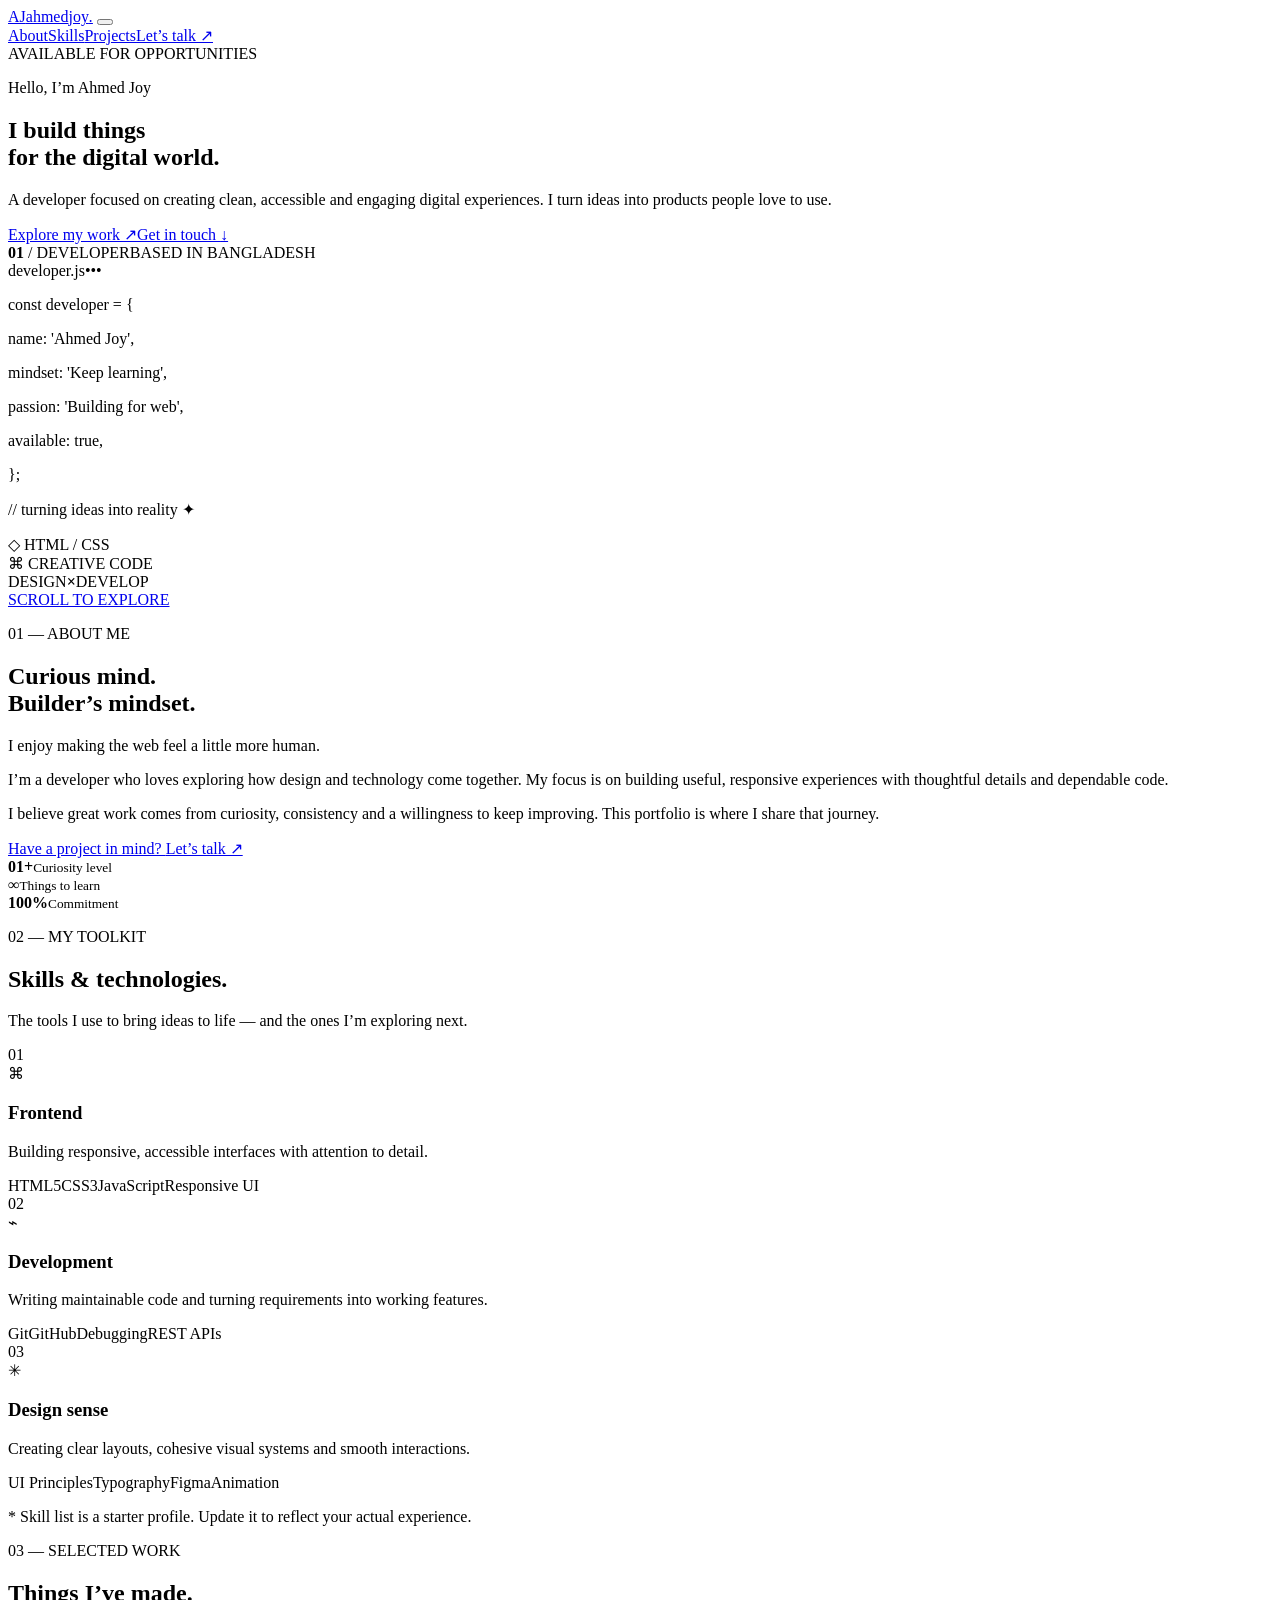
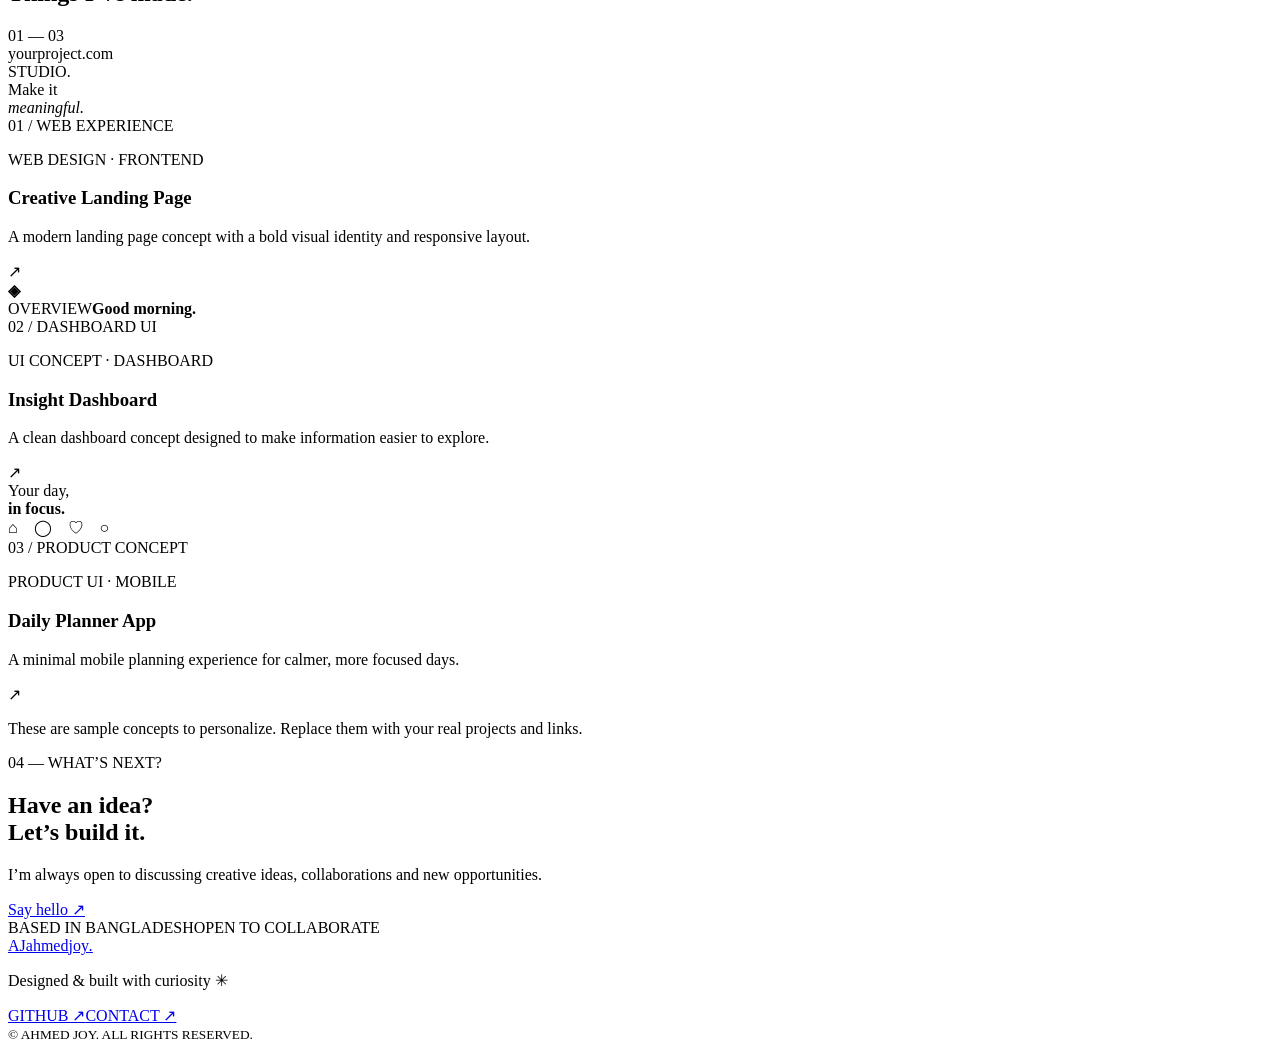
==== index.html @ 022b7ca3 "Build responsive developer portfolio" ====
<!doctype html>
<html lang="en">
<head>
  <meta charset="UTF-8">
  <meta name="viewport" content="width=device-width, initial-scale=1.0">
  <meta name="theme-color" content="#080b12">
  <meta name="description" content="Ahmed Joy — developer crafting thoughtful digital experiences, modern websites and useful applications.">
  <title>Ahmed Joy — Developer & Creator</title>
  <link rel="preconnect" href="https://fonts.googleapis.com">
  <link rel="preconnect" href="https://fonts.gstatic.com" crossorigin>
  <link href="https://fonts.googleapis.com/css2?family=DM+Mono:wght@400;500&family=Manrope:wght@400;500;600;700;800&display=swap" rel="stylesheet">
  <link rel="stylesheet" href="styles.css">
  <script defer src="script.js"></script>
</head>
<body>
  <div class="scroll-progress" aria-hidden="true"></div>
  <header class="site-header">
    <nav class="nav container" aria-label="Main navigation">
      <a class="brand" href="#home" aria-label="Ahmed Joy home"><span class="brand-mark">AJ</span><span>ahmed<span class="muted">joy</span><i>.</i></span></a>
      <button class="menu-toggle" aria-label="Open navigation" aria-expanded="false"><span></span><span></span></button>
      <div class="nav-links">
        <a href="#about">About</a><a href="#skills">Skills</a><a href="#projects">Projects</a><a href="#contact" class="nav-cta">Let’s talk <span>↗</span></a>
      </div>
    </nav>
  </header>

  <main>
    <section class="hero container" id="home">
      <div class="hero-copy">
        <div class="eyebrow"><span class="status-dot"></span> AVAILABLE FOR OPPORTUNITIES</div>
        <p class="hero-kicker">Hello, I’m Ahmed Joy</p>
        <h1>I build things<br>for the <span class="gradient-text">digital world.</span></h1>
        <p class="hero-description">A developer focused on creating clean, accessible and engaging digital experiences. I turn ideas into products people love to use.</p>
        <div class="hero-actions"><a class="button button-primary" href="#projects">Explore my work <span>↗</span></a><a class="button button-ghost" href="#contact">Get in touch <span>↓</span></a></div>
        <div class="hero-meta"><span><b>01</b> / DEVELOPER</span><span class="meta-line"></span><span>BASED IN BANGLADESH</span></div>
      </div>
      <div class="hero-art" aria-label="Abstract developer illustration">
        <div class="orbit orbit-one"></div><div class="orbit orbit-two"></div>
        <div class="glow"></div>
        <div class="code-card">
          <div class="code-top"><div class="window-dots"><i></i><i></i><i></i></div><span>developer.js</span><span class="code-menu">•••</span></div>
          <div class="code-body"><p><span class="code-purple">const</span> <span class="code-blue">developer</span> = {</p><p class="indent">name: <span class="code-green">'Ahmed Joy'</span>,</p><p class="indent">mindset: <span class="code-green">'Keep learning'</span>,</p><p class="indent">passion: <span class="code-green">'Building for web'</span>,</p><p class="indent">available: <span class="code-orange">true</span>,</p><p>};</p><p class="code-comment">// turning ideas into reality ✦</p><div class="terminal-cursor"></div></div>
        </div>
        <div class="floating-chip chip-html"><span>◇</span> HTML / CSS</div><div class="floating-chip chip-code"><span>⌘</span> CREATIVE CODE</div>
        <div class="hero-stamp"><span>DESIGN</span><b>×</b><span>DEVELOP</span></div>
      </div>
      <a class="scroll-hint" href="#about"><span></span> SCROLL TO EXPLORE</a>
    </section>

    <section class="section container" id="about">
      <div class="section-heading"><p class="section-index">01 — ABOUT ME</p><h2>Curious mind.<br><span class="muted-heading">Builder’s mindset.</span></h2></div>
      <div class="about-grid"><div class="about-lead"><p class="large-copy">I enjoy making the web feel a little more <span class="gradient-text">human.</span></p></div><div class="about-text"><p>I’m a developer who loves exploring how design and technology come together. My focus is on building useful, responsive experiences with thoughtful details and dependable code.</p><p>I believe great work comes from curiosity, consistency and a willingness to keep improving. This portfolio is where I share that journey.</p><a class="text-link" href="#contact">Have a project in mind? <span>Let’s talk ↗</span></a></div></div>
      <div class="stats-row"><div><strong>01<span>+</span></strong><small>Curiosity level</small></div><div><strong>∞</strong><small>Things to learn</small></div><div><strong>100<span>%</span></strong><small>Commitment</small></div></div>
    </section>

    <section class="section section-dark" id="skills"><div class="container">
      <div class="section-heading"><p class="section-index">02 — MY TOOLKIT</p><h2>Skills & <span class="muted-heading">technologies.</span></h2><p class="section-subtitle">The tools I use to bring ideas to life — and the ones I’m exploring next.</p></div>
      <div class="skills-grid">
        <article class="skill-card"><span class="skill-number">01</span><div class="skill-icon">⌘</div><h3>Frontend</h3><p>Building responsive, accessible interfaces with attention to detail.</p><div class="tags"><span>HTML5</span><span>CSS3</span><span>JavaScript</span><span>Responsive UI</span></div></article>
        <article class="skill-card"><span class="skill-number">02</span><div class="skill-icon">⌁</div><h3>Development</h3><p>Writing maintainable code and turning requirements into working features.</p><div class="tags"><span>Git</span><span>GitHub</span><span>Debugging</span><span>REST APIs</span></div></article>
        <article class="skill-card"><span class="skill-number">03</span><div class="skill-icon">✳</div><h3>Design sense</h3><p>Creating clear layouts, cohesive visual systems and smooth interactions.</p><div class="tags"><span>UI Principles</span><span>Typography</span><span>Figma</span><span>Animation</span></div></article>
      </div>
      <p class="skills-note">* Skill list is a starter profile. Update it to reflect your actual experience.</p>
    </div></section>

    <section class="section container" id="projects">
      <div class="section-heading projects-heading"><div><p class="section-index">03 — SELECTED WORK</p><h2>Things I’ve <span class="muted-heading">made.</span></h2></div><span class="project-count">01 — 03</span></div>
      <div class="projects-grid">
        <article class="project-card project-featured"><div class="project-visual visual-one"><div class="browser-frame"><div class="browser-bar"><i></i><i></i><i></i><span>yourproject.com</span></div><div class="browser-content"><div class="mini-brand">STUDIO<span>.</span></div><div class="mini-title">Make it<br><em>meaningful.</em></div><div class="mini-button"></div><div class="mini-shape"></div></div></div><span class="visual-label">01 / WEB EXPERIENCE</span></div><div class="project-info"><div><p class="project-type">WEB DESIGN · FRONTEND</p><h3>Creative Landing Page</h3><p>A modern landing page concept with a bold visual identity and responsive layout.</p></div><span class="project-arrow">↗</span></div></article>
        <article class="project-card"><div class="project-visual visual-two"><div class="dashboard-ui"><div class="dash-sidebar"><b>◈</b><i></i><i></i><i></i></div><div class="dash-main"><span>OVERVIEW</span><strong>Good morning.</strong><div class="dash-stats"><i></i><i></i><i></i></div><div class="dash-chart"><b></b><b></b><b></b><b></b><b></b><b></b><b></b></div></div></div><span class="visual-label">02 / DASHBOARD UI</span></div><div class="project-info"><div><p class="project-type">UI CONCEPT · DASHBOARD</p><h3>Insight Dashboard</h3><p>A clean dashboard concept designed to make information easier to explore.</p></div><span class="project-arrow">↗</span></div></article>
        <article class="project-card"><div class="project-visual visual-three"><div class="phone-ui"><div class="phone-notch"></div><div class="phone-greeting">Your day,<br><b>in focus.</b></div><div class="phone-task"></div><div class="phone-task short"></div><div class="phone-task"></div><div class="phone-nav">⌂　◯　♡　○</div></div><span class="visual-label">03 / PRODUCT CONCEPT</span></div><div class="project-info"><div><p class="project-type">PRODUCT UI · MOBILE</p><h3>Daily Planner App</h3><p>A minimal mobile planning experience for calmer, more focused days.</p></div><span class="project-arrow">↗</span></div></article>
      </div>
      <p class="project-disclaimer">These are sample concepts to personalize. Replace them with your real projects and links.</p>
    </section>

    <section class="contact-section" id="contact"><div class="container contact-inner"><p class="section-index">04 — WHAT’S NEXT?</p><h2>Have an idea?<br><span class="gradient-text">Let’s build it.</span></h2><p class="contact-copy">I’m always open to discussing creative ideas, collaborations and new opportunities.</p><a class="button button-primary" href="mailto:hello@example.com">Say hello <span>↗</span></a><div class="contact-bottom"><span>BASED IN BANGLADESH</span><span>OPEN TO COLLABORATE</span></div></div></section>
  </main>
  <footer class="footer"><div class="container footer-inner"><a class="brand" href="#home"><span class="brand-mark">AJ</span><span>ahmed<span class="muted">joy</span><i>.</i></span></a><p>Designed & built with curiosity <span>✳</span></p><div class="social-links"><a href="https://github.com/Ahmed-joy" target="_blank" rel="noreferrer">GITHUB ↗</a><a href="#contact">CONTACT ↗</a></div><small>© <span id="year"></span> AHMED JOY. ALL RIGHTS RESERVED.</small></div></footer>
</body>
</html>
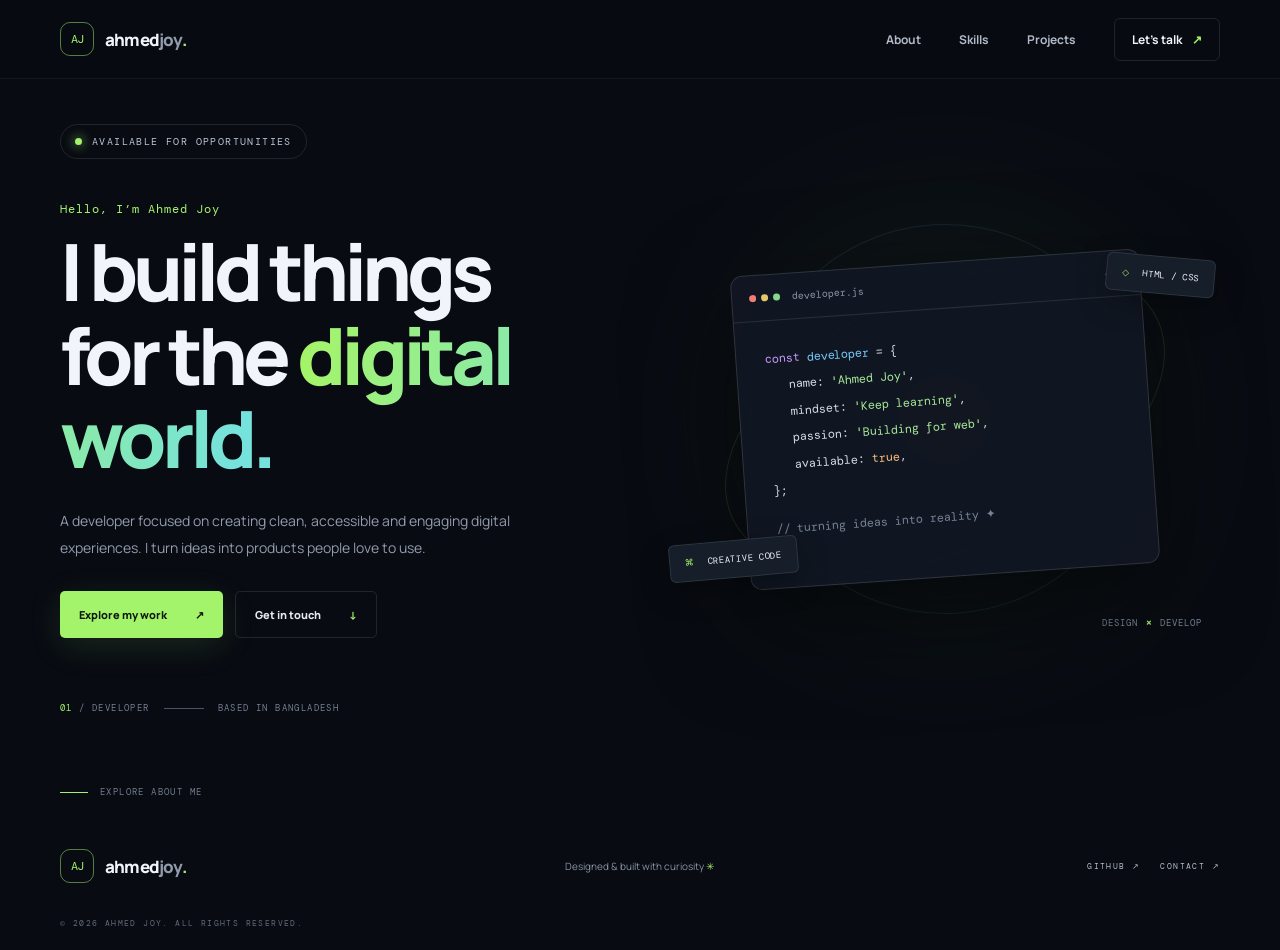
==== commit 0e2a3a11: "Enable multipage portfolio navigation" ====
--- a/index.html
+++ b/index.html
@@ -16,10 +16,10 @@
   <div class="scroll-progress" aria-hidden="true"></div>
   <header class="site-header">
     <nav class="nav container" aria-label="Main navigation">
-      <a class="brand" href="#home" aria-label="Ahmed Joy home"><span class="brand-mark">AJ</span><span>ahmed<span class="muted">joy</span><i>.</i></span></a>
+      <a class="brand" href="index.html" aria-label="Ahmed Joy home"><span class="brand-mark">AJ</span><span>ahmed<span class="muted">joy</span><i>.</i></span></a>
       <button class="menu-toggle" aria-label="Open navigation" aria-expanded="false"><span></span><span></span></button>
       <div class="nav-links">
-        <a href="#about">About</a><a href="#skills">Skills</a><a href="#projects">Projects</a><a href="#contact" class="nav-cta">Let’s talk <span>↗</span></a>
+        <a href="about.html">About</a><a href="skills.html">Skills</a><a href="projects.html">Projects</a><a href="contact.html" class="nav-cta">Let’s talk <span>↗</span></a>
       </div>
     </nav>
   </header>
@@ -31,7 +31,7 @@
         <p class="hero-kicker">Hello, I’m Ahmed Joy</p>
         <h1>I build things<br>for the <span class="gradient-text">digital world.</span></h1>
         <p class="hero-description">A developer focused on creating clean, accessible and engaging digital experiences. I turn ideas into products people love to use.</p>
-        <div class="hero-actions"><a class="button button-primary" href="#projects">Explore my work <span>↗</span></a><a class="button button-ghost" href="#contact">Get in touch <span>↓</span></a></div>
+        <div class="hero-actions"><a class="button button-primary" href="projects.html">Explore my work <span>↗</span></a><a class="button button-ghost" href="contact.html">Get in touch <span>↓</span></a></div>
         <div class="hero-meta"><span><b>01</b> / DEVELOPER</span><span class="meta-line"></span><span>BASED IN BANGLADESH</span></div>
       </div>
       <div class="hero-art" aria-label="Abstract developer illustration">
@@ -44,37 +44,11 @@
         <div class="floating-chip chip-html"><span>◇</span> HTML / CSS</div><div class="floating-chip chip-code"><span>⌘</span> CREATIVE CODE</div>
         <div class="hero-stamp"><span>DESIGN</span><b>×</b><span>DEVELOP</span></div>
       </div>
-      <a class="scroll-hint" href="#about"><span></span> SCROLL TO EXPLORE</a>
+      <a class="scroll-hint" href="about.html"><span></span> EXPLORE ABOUT ME</a>
     </section>
 
-    <section class="section container" id="about">
-      <div class="section-heading"><p class="section-index">01 — ABOUT ME</p><h2>Curious mind.<br><span class="muted-heading">Builder’s mindset.</span></h2></div>
-      <div class="about-grid"><div class="about-lead"><p class="large-copy">I enjoy making the web feel a little more <span class="gradient-text">human.</span></p></div><div class="about-text"><p>I’m a developer who loves exploring how design and technology come together. My focus is on building useful, responsive experiences with thoughtful details and dependable code.</p><p>I believe great work comes from curiosity, consistency and a willingness to keep improving. This portfolio is where I share that journey.</p><a class="text-link" href="#contact">Have a project in mind? <span>Let’s talk ↗</span></a></div></div>
-      <div class="stats-row"><div><strong>01<span>+</span></strong><small>Curiosity level</small></div><div><strong>∞</strong><small>Things to learn</small></div><div><strong>100<span>%</span></strong><small>Commitment</small></div></div>
-    </section>
-
-    <section class="section section-dark" id="skills"><div class="container">
-      <div class="section-heading"><p class="section-index">02 — MY TOOLKIT</p><h2>Skills & <span class="muted-heading">technologies.</span></h2><p class="section-subtitle">The tools I use to bring ideas to life — and the ones I’m exploring next.</p></div>
-      <div class="skills-grid">
-        <article class="skill-card"><span class="skill-number">01</span><div class="skill-icon">⌘</div><h3>Frontend</h3><p>Building responsive, accessible interfaces with attention to detail.</p><div class="tags"><span>HTML5</span><span>CSS3</span><span>JavaScript</span><span>Responsive UI</span></div></article>
-        <article class="skill-card"><span class="skill-number">02</span><div class="skill-icon">⌁</div><h3>Development</h3><p>Writing maintainable code and turning requirements into working features.</p><div class="tags"><span>Git</span><span>GitHub</span><span>Debugging</span><span>REST APIs</span></div></article>
-        <article class="skill-card"><span class="skill-number">03</span><div class="skill-icon">✳</div><h3>Design sense</h3><p>Creating clear layouts, cohesive visual systems and smooth interactions.</p><div class="tags"><span>UI Principles</span><span>Typography</span><span>Figma</span><span>Animation</span></div></article>
-      </div>
-      <p class="skills-note">* Skill list is a starter profile. Update it to reflect your actual experience.</p>
-    </div></section>
-
-    <section class="section container" id="projects">
-      <div class="section-heading projects-heading"><div><p class="section-index">03 — SELECTED WORK</p><h2>Things I’ve <span class="muted-heading">made.</span></h2></div><span class="project-count">01 — 03</span></div>
-      <div class="projects-grid">
-        <article class="project-card project-featured"><div class="project-visual visual-one"><div class="browser-frame"><div class="browser-bar"><i></i><i></i><i></i><span>yourproject.com</span></div><div class="browser-content"><div class="mini-brand">STUDIO<span>.</span></div><div class="mini-title">Make it<br><em>meaningful.</em></div><div class="mini-button"></div><div class="mini-shape"></div></div></div><span class="visual-label">01 / WEB EXPERIENCE</span></div><div class="project-info"><div><p class="project-type">WEB DESIGN · FRONTEND</p><h3>Creative Landing Page</h3><p>A modern landing page concept with a bold visual identity and responsive layout.</p></div><span class="project-arrow">↗</span></div></article>
-        <article class="project-card"><div class="project-visual visual-two"><div class="dashboard-ui"><div class="dash-sidebar"><b>◈</b><i></i><i></i><i></i></div><div class="dash-main"><span>OVERVIEW</span><strong>Good morning.</strong><div class="dash-stats"><i></i><i></i><i></i></div><div class="dash-chart"><b></b><b></b><b></b><b></b><b></b><b></b><b></b></div></div></div><span class="visual-label">02 / DASHBOARD UI</span></div><div class="project-info"><div><p class="project-type">UI CONCEPT · DASHBOARD</p><h3>Insight Dashboard</h3><p>A clean dashboard concept designed to make information easier to explore.</p></div><span class="project-arrow">↗</span></div></article>
-        <article class="project-card"><div class="project-visual visual-three"><div class="phone-ui"><div class="phone-notch"></div><div class="phone-greeting">Your day,<br><b>in focus.</b></div><div class="phone-task"></div><div class="phone-task short"></div><div class="phone-task"></div><div class="phone-nav">⌂　◯　♡　○</div></div><span class="visual-label">03 / PRODUCT CONCEPT</span></div><div class="project-info"><div><p class="project-type">PRODUCT UI · MOBILE</p><h3>Daily Planner App</h3><p>A minimal mobile planning experience for calmer, more focused days.</p></div><span class="project-arrow">↗</span></div></article>
-      </div>
-      <p class="project-disclaimer">These are sample concepts to personalize. Replace them with your real projects and links.</p>
-    </section>
-
-    <section class="contact-section" id="contact"><div class="container contact-inner"><p class="section-index">04 — WHAT’S NEXT?</p><h2>Have an idea?<br><span class="gradient-text">Let’s build it.</span></h2><p class="contact-copy">I’m always open to discussing creative ideas, collaborations and new opportunities.</p><a class="button button-primary" href="mailto:hello@example.com">Say hello <span>↗</span></a><div class="contact-bottom"><span>BASED IN BANGLADESH</span><span>OPEN TO COLLABORATE</span></div></div></section>
+    
   </main>
-  <footer class="footer"><div class="container footer-inner"><a class="brand" href="#home"><span class="brand-mark">AJ</span><span>ahmed<span class="muted">joy</span><i>.</i></span></a><p>Designed & built with curiosity <span>✳</span></p><div class="social-links"><a href="https://github.com/Ahmed-joy" target="_blank" rel="noreferrer">GITHUB ↗</a><a href="#contact">CONTACT ↗</a></div><small>© <span id="year"></span> AHMED JOY. ALL RIGHTS RESERVED.</small></div></footer>
+  <footer class="footer"><div class="container footer-inner"><a class="brand" href="index.html"><span class="brand-mark">AJ</span><span>ahmed<span class="muted">joy</span><i>.</i></span></a><p>Designed & built with curiosity <span>✳</span></p><div class="social-links"><a href="https://github.com/Ahmed-joy" target="_blank" rel="noreferrer">GITHUB ↗</a><a href="contact.html">CONTACT ↗</a></div><small>© <span id="year"></span> AHMED JOY. ALL RIGHTS RESERVED.</small></div></footer>
 </body>
 </html>
--- a/styles.css
+++ b/styles.css
@@ -0,0 +1 @@
+:root{--bg:#080b12;--panel:#10151f;--panel2:#131a26;--text:#f1f4fa;--muted:#929bab;--line:rgba(255,255,255,.1);--accent:#a4f46b;--cyan:#75e2dc;--font:'Manrope',sans-serif;--mono:'DM Mono',monospace}*{box-sizing:border-box}html{scroll-behavior:smooth;scroll-padding-top:90px}body{margin:0;background:var(--bg);color:var(--text);font-family:var(--font);-webkit-font-smoothing:antialiased}a{color:inherit;text-decoration:none}.container{width:min(1160px,calc(100% - 64px));margin-inline:auto}.scroll-progress{position:fixed;z-index:20;top:0;left:0;height:2px;width:0;background:linear-gradient(90deg,var(--accent),var(--cyan))}.site-header{position:sticky;top:0;z-index:15;background:rgba(8,11,18,.82);backdrop-filter:blur(18px);border-bottom:1px solid rgba(255,255,255,.06)}.nav{height:78px;display:flex;align-items:center;justify-content:space-between}.brand{display:inline-flex;align-items:center;gap:11px;font-size:17px;font-weight:800;letter-spacing:-.8px}.brand-mark{width:34px;height:34px;display:grid;place-items:center;border:1px solid rgba(164,244,107,.5);border-radius:10px;color:var(--accent);font:12px var(--mono);letter-spacing:-1px}.brand .muted,.muted{color:var(--muted)}.brand i{font-style:normal;color:var(--accent)}.nav-links{display:flex;align-items:center;gap:38px;color:#b3bac7;font-size:12px;font-weight:700}.nav-links a{transition:color .2s}.nav-links a:hover{color:var(--accent)}.nav-cta{padding:12px 17px;border:1px solid var(--line);border-radius:6px;color:var(--text)!important}.nav-cta span{color:var(--accent);margin-left:8px}.menu-toggle{display:none;background:none;border:0}.hero{min-height:680px;display:grid;grid-template-columns:1.05fr .95fr;align-items:center;position:relative;padding-top:45px;padding-bottom:110px}.hero-copy{position:relative;z-index:2}.eyebrow,.section-index,.hero-meta,.scroll-hint,.project-type,.visual-label,.project-count,.contact-bottom,.footer small,.social-links{font:10px var(--mono);letter-spacing:1.4px}.eyebrow{display:inline-flex;align-items:center;gap:10px;color:#bac4d1;border:1px solid var(--line);border-radius:30px;padding:10px 14px}.status-dot{width:7px;height:7px;border-radius:50%;background:var(--accent);box-shadow:0 0 12px var(--accent)}.hero-kicker{margin:42px 0 13px;color:var(--accent);font:12px var(--mono);letter-spacing:1px}.hero h1{font-size:clamp(48px,6.2vw,79px);line-height:1.06;letter-spacing:-5px;margin:0;font-weight:800}.gradient-text{background:linear-gradient(100deg,#a4f46b 5%,#75e2dc 90%);-webkit-background-clip:text;background-clip:text;color:transparent}.hero-description{max-width:490px;color:var(--muted);font-size:14px;line-height:1.9;margin:27px 0 30px}.hero-actions{display:flex;gap:12px;flex-wrap:wrap}.button{display:inline-flex;align-items:center;gap:28px;padding:15px 19px;border-radius:5px;font-size:11px;font-weight:800;transition:transform .2s,box-shadow .2s}.button:hover{transform:translateY(-3px)}.button-primary{background:var(--accent);color:#10170c;box-shadow:0 8px 35px rgba(164,244,107,.12)}.button-primary:hover{box-shadow:0 12px 35px rgba(164,244,107,.24)}.button-ghost{border:1px solid var(--line);color:#e5e9ef}.button-ghost span{color:var(--accent)}.hero-meta{display:flex;align-items:center;gap:14px;color:#747f90;margin-top:64px;font-size:9px}.hero-meta b{color:var(--accent);font-weight:400}.meta-line{width:40px;height:1px;background:#4b5564}.hero-art{height:470px;position:relative;display:grid;place-items:center}.glow{position:absolute;width:300px;height:300px;background:#8ce878;filter:blur(130px);opacity:.12;border-radius:50%}.orbit{position:absolute;border:1px solid rgba(164,244,107,.13);border-radius:50%;transform:rotate(-25deg)}.orbit-one{width:470px;height:260px}.orbit-two{width:390px;height:390px;border-color:rgba(117,226,220,.1)}.code-card{position:relative;z-index:1;width:min(410px,90%);background:rgba(17,23,34,.94);border:1px solid rgba(255,255,255,.13);border-radius:12px;box-shadow:0 35px 100px #0008;transform:rotate(-4deg);animation:float 7s ease-in-out infinite}.code-top{height:46px;display:flex;align-items:center;gap:12px;padding:0 17px;border-bottom:1px solid var(--line);color:#8b95a5;font:10px var(--mono)}.window-dots{display:flex;gap:5px}.window-dots i{width:7px;height:7px;border-radius:50%;background:#f17e72}.window-dots i:nth-child(2){background:#e7c66b}.window-dots i:nth-child(3){background:#86d78b}.code-menu{margin-left:auto}.code-body{padding:25px 28px 28px;font:12px/2.2 var(--mono);color:#d5dce7}.code-body p{margin:0}.indent{padding-left:23px}.code-purple{color:#c59aff}.code-blue{color:#78c9fa}.code-green{color:#a8e89a}.code-orange{color:#ffbd80}.code-comment{color:#758295;margin-top:12px!important}.terminal-cursor{width:7px;height:14px;background:var(--accent);margin:3px 0 0 2px;animation:blink 1s steps(2) infinite}.floating-chip{position:absolute;z-index:2;background:#151e29;border:1px solid var(--line);padding:12px 15px;border-radius:6px;font:9px var(--mono);letter-spacing:.7px;box-shadow:0 10px 30px #0005}.floating-chip span{color:var(--accent);margin-right:7px}.chip-html{top:72px;right:5px;transform:rotate(5deg)}.chip-code{bottom:76px;left:0;transform:rotate(-5deg)}.hero-stamp{position:absolute;bottom:25px;right:18px;display:flex;align-items:center;gap:8px;color:#7b8797;font:9px var(--mono);letter-spacing:1px}.hero-stamp b{color:var(--accent)}.scroll-hint{position:absolute;bottom:26px;left:0;display:flex;align-items:center;gap:12px;color:#727d8d;font-size:9px}.scroll-hint span{width:28px;height:1px;background:var(--accent)}.section{padding-top:125px;padding-bottom:125px}.section-heading{margin-bottom:58px}.section-index{color:var(--accent);margin:0 0 20px}.section-heading h2,.contact-inner h2{font-size:clamp(36px,5vw,58px);letter-spacing:-3px;line-height:1.15;margin:0;font-weight:800}.muted-heading{color:#687486}.about-grid{display:grid;grid-template-columns:1fr 1fr;gap:80px}.large-copy{font-size:clamp(27px,3vw,39px);line-height:1.35;letter-spacing:-1.5px;font-weight:700;max-width:400px;margin:0}.about-text{max-width:490px;color:var(--muted);font-size:13px;line-height:2}.about-text p{margin:0 0 18px}.text-link{display:inline-flex;gap:8px;margin-top:15px;color:#dfe6ed;font-size:12px}.text-link span{color:var(--accent)}.stats-row{display:flex;gap:90px;border-top:1px solid var(--line);margin-top:75px;padding-top:28px}.stats-row div{display:grid;gap:6px}.stats-row strong{font-size:31px;letter-spacing:-2px}.stats-row strong span{color:var(--accent);font-size:20px}.stats-row small{font:10px var(--mono);color:#8791a0}.section-dark{background:#0c111a;border-top:1px solid rgba(255,255,255,.04);border-bottom:1px solid rgba(255,255,255,.04)}.section-subtitle{color:var(--muted);font-size:13px;margin:18px 0 0}.skills-grid{display:grid;grid-template-columns:repeat(3,1fr);gap:15px}.skill-card{position:relative;padding:30px 27px 27px;background:linear-gradient(145deg,#141c28,#0f151f);border:1px solid var(--line);border-radius:8px;transition:transform .25s,border-color .25s}.skill-card:hover{transform:translateY(-6px);border-color:rgba(164,244,107,.4)}.skill-number{position:absolute;top:27px;right:27px;color:#596474;font:10px var(--mono)}.skill-icon{width:43px;height:43px;display:grid;place-items:center;border:1px solid rgba(164,244,107,.28);border-radius:9px;color:var(--accent);font-size:20px}.skill-card h3{font-size:18px;margin:24px 0 10px}.skill-card p{color:var(--muted);font-size:12px;line-height:1.8;min-height:44px}.tags{display:flex;flex-wrap:wrap;gap:7px;margin-top:22px}.tags span{font:9px var(--mono);color:#aeb8c6;background:#ffffff08;border:1px solid #ffffff0d;padding:7px 9px;border-radius:3px}.skills-note,.project-disclaimer{color:#758092;font-size:10px;margin-top:19px}.projects-heading{display:flex;align-items:end;justify-content:space-between}.project-count{color:#7f8b9b;padding-bottom:8px}.projects-grid{display:grid;grid-template-columns:1.15fr 1fr;gap:38px 22px}.project-card{min-width:0}.project-featured{grid-row:span 2}.project-visual{height:270px;position:relative;overflow:hidden;border:1px solid var(--line);border-radius:7px;display:grid;place-items:center}.project-featured .project-visual{height:580px}.visual-one{background:radial-gradient(circle at 75% 30%,#b1a5ff55,transparent 32%),linear-gradient(135deg,#22213a,#171d2c 55%,#202d3a)}.browser-frame{width:78%;height:66%;background:#f1eee8;border-radius:7px;box-shadow:0 25px 70px #0007;overflow:hidden;transform:rotate(-5deg);transition:transform .5s}.project-card:hover .browser-frame{transform:rotate(-2deg) scale(1.03)}.browser-bar{height:25px;background:#e4e0da;display:flex;align-items:center;gap:4px;padding:0 10px}.browser-bar i{width:5px;height:5px;border-radius:50%;background:#a8a29a}.browser-bar span{font:6px var(--mono);color:#807b75;margin:auto}.browser-content{height:calc(100% - 25px);position:relative;padding:10% 12%;color:#252336}.mini-brand{font:8px var(--mono);letter-spacing:2px}.mini-brand span{color:#a4a0ed}.mini-title{font-size:clamp(22px,3vw,42px);line-height:1.03;font-weight:800;letter-spacing:-2px;margin-top:13%}.mini-title em{font-family:Georgia,serif;font-weight:400;color:#8d80d5}.mini-button{width:58px;height:16px;background:#8f83d5;border-radius:2px;margin-top:18px}.mini-shape{position:absolute;width:105px;height:105px;border-radius:50%;right:10%;bottom:12%;background:linear-gradient(135deg,#b4a9f0,#f3c6c0);opacity:.8}.visual-two{background:radial-gradient(circle at 20% 20%,#6dc4bd33,transparent 38%),#17262c}.dashboard-ui{width:75%;height:72%;display:flex;background:#111c23;border:1px solid #ffffff22;border-radius:7px;box-shadow:0 25px 60px #0007;overflow:hidden;transform:rotate(3deg);transition:transform .5s}.project-card:hover .dashboard-ui{transform:rotate(0) scale(1.03)}.dash-sidebar{width:17%;background:#1c3034;display:flex;align-items:center;flex-direction:column;gap:18px;padding-top:15px}.dash-sidebar b{color:#8be0c6}.dash-sidebar i{width:11px;height:11px;border-radius:3px;background:#476267}.dash-main{padding:17px;width:83%;display:flex;flex-direction:column}.dash-main>span{font:6px var(--mono);color:#86b9ae;letter-spacing:1px}.dash-main>strong{font-size:14px;margin-top:10px}.dash-stats{display:flex;gap:7px;margin-top:15px}.dash-stats i{height:34px;flex:1;background:#263d40;border-radius:3px}.dash-chart{height:70px;display:flex;align-items:end;gap:6px;margin-top:13px;border-bottom:1px solid #ffffff20}.dash-chart b{flex:1;height:35%;background:#70c9ae;border-radius:3px 3px 0 0}.dash-chart b:nth-child(2){height:55%}.dash-chart b:nth-child(3){height:44%}.dash-chart b:nth-child(4){height:80%}.dash-chart b:nth-child(5){height:62%}.dash-chart b:nth-child(6){height:95%}.dash-chart b:nth-child(7){height:72%}.visual-three{background:radial-gradient(circle at 70% 20%,#e5b87933,transparent 35%),#2a2422}.phone-ui{width:115px;height:205px;border:4px solid #393635;border-radius:20px;background:#f1e8dc;position:relative;padding:28px 12px 10px;color:#39322d;box-shadow:0 20px 50px #0007;transform:rotate(-7deg);transition:transform .5s}.project-card:hover .phone-ui{transform:rotate(-2deg) scale(1.04)}.phone-notch{position:absolute;top:6px;left:39px;width:30px;height:7px;border-radius:8px;background:#393635}.phone-greeting{font-size:13px;line-height:1.2}.phone-greeting b{font-family:Georgia,serif;font-style:italic;color:#a37d54}.phone-task{height:28px;background:#e1d6c8;border-radius:5px;margin-top:10px}.phone-task.short{width:75%}.phone-nav{position:absolute;bottom:9px;font-size:10px;color:#9b8066}.visual-label{position:absolute;bottom:16px;left:18px;color:#ffffffaa;font-size:8px}.project-info{display:flex;justify-content:space-between;gap:15px;padding:19px 2px 0}.project-type{font-size:8px;color:var(--accent)}.project-info h3{font-size:18px;margin:9px 0 6px}.project-info p:not(.project-type){font-size:11px;line-height:1.7;color:var(--muted);max-width:430px;margin:0}.project-arrow{font-size:20px;color:var(--accent)}.contact-section{background:linear-gradient(120deg,#111b22,#0c131c 55%,#14201e);border-top:1px solid var(--line);border-bottom:1px solid var(--line);padding:115px 0 50px;overflow:hidden}.contact-inner{position:relative}.contact-inner h2{font-size:clamp(52px,8vw,94px);letter-spacing:-6px;margin:0}.contact-copy{max-width:390px;color:var(--muted);font-size:13px;line-height:1.8;margin:24px 0 28px}.contact-bottom{display:flex;justify-content:space-between;border-top:1px solid var(--line);margin-top:110px;padding-top:22px;color:#788494;font-size:9px}.footer{padding:25px 0 22px}.footer-inner{display:grid;grid-template-columns:1fr 1fr 1fr;align-items:center;gap:20px}.footer p{color:#8994a2;font-size:10px;text-align:center}.footer p span{color:var(--accent)}.social-links{display:flex;justify-content:flex-end;gap:20px;font-size:8px;color:#b2bdc9}.social-links a:hover{color:var(--accent)}.footer small{grid-column:1/-1;color:#606b7a;font-size:8px;margin-top:15px}.reveal{opacity:0;transform:translateY(22px);transition:opacity .7s ease,transform .7s ease}.reveal.visible{opacity:1;transform:translateY(0)}@keyframes float{0%,100%{transform:translateY(0) rotate(-4deg)}50%{transform:translateY(-13px) rotate(-2deg)}}@keyframes blink{50%{opacity:0}}@media(max-width:850px){.hero{grid-template-columns:1fr;min-height:auto;padding-top:90px;padding-bottom:110px}.hero-art{height:390px;margin-top:25px}.hero-copy{max-width:650px}.hero-meta{margin-top:40px}.scroll-hint{bottom:28px}.about-grid{gap:35px}.stats-row{gap:50px}.projects-grid{grid-template-columns:1fr 1fr}.project-featured{grid-row:auto;grid-column:1/-1}.project-featured .project-visual{height:420px}.footer-inner{grid-template-columns:1fr 1fr}.footer p{display:none}.social-links{grid-column:2;grid-row:1}.footer small{grid-column:1/-1}}@media(max-width:600px){.container{width:min(100% - 38px,480px)}.nav{height:68px}.menu-toggle{display:flex;flex-direction:column;gap:6px;padding:10px}.menu-toggle span{width:23px;height:1px;background:#e9eef5}.nav-links{display:none;position:absolute;top:68px;left:0;right:0;background:#0d131d;padding:22px 24px 28px;flex-direction:column;align-items:stretch;gap:22px;border-bottom:1px solid var(--line)}.nav-links.open{display:flex}.nav-cta{text-align:center}.hero{padding-top:70px}.hero h1{font-size:clamp(46px,12vw,65px);letter-spacing:-3.5px}.hero-description{font-size:13px}.hero-art{height:320px;margin-top:15px}.code-card{width:90%}.code-body{font-size:10px;padding:20px}.orbit-one{width:330px;height:200px}.orbit-two{width:290px;height:290px}.chip-html{right:-4px;top:40px}.chip-code{left:-5px;bottom:42px}.hero-stamp{right:0;bottom:0}.hero-meta{font-size:8px;gap:9px}.section{padding-top:85px;padding-bottom:85px}.section-heading{margin-bottom:38px}.section-heading h2{letter-spacing:-2px}.about-grid{grid-template-columns:1fr;gap:25px}.large-copy{font-size:31px}.stats-row{gap:0;justify-content:space-between;margin-top:48px}.stats-row strong{font-size:26px}.stats-row small{font-size:8px}.skills-grid{grid-template-columns:1fr}.skill-card{padding:25px}.skill-card p{min-height:0}.projects-heading{align-items:start}.projects-grid{grid-template-columns:1fr;gap:32px}.project-featured{grid-column:auto}.project-featured .project-visual{height:360px}.project-visual{height:250px}.contact-section{padding-top:85px}.contact-inner h2{font-size:clamp(49px,13vw,70px);letter-spacing:-4px}.contact-bottom{margin-top:75px;font-size:7px;gap:15px}.footer-inner{grid-template-columns:1fr auto}.social-links{grid-column:2;gap:12px;font-size:7px}.footer small{font-size:7px}}@media(prefers-reduced-motion:reduce){*,*::before,*::after{scroll-behavior:auto!important;animation-duration:.01ms!important;animation-iteration-count:1!important;transition-duration:.01ms!important}.reveal{opacity:1;transform:none}}
